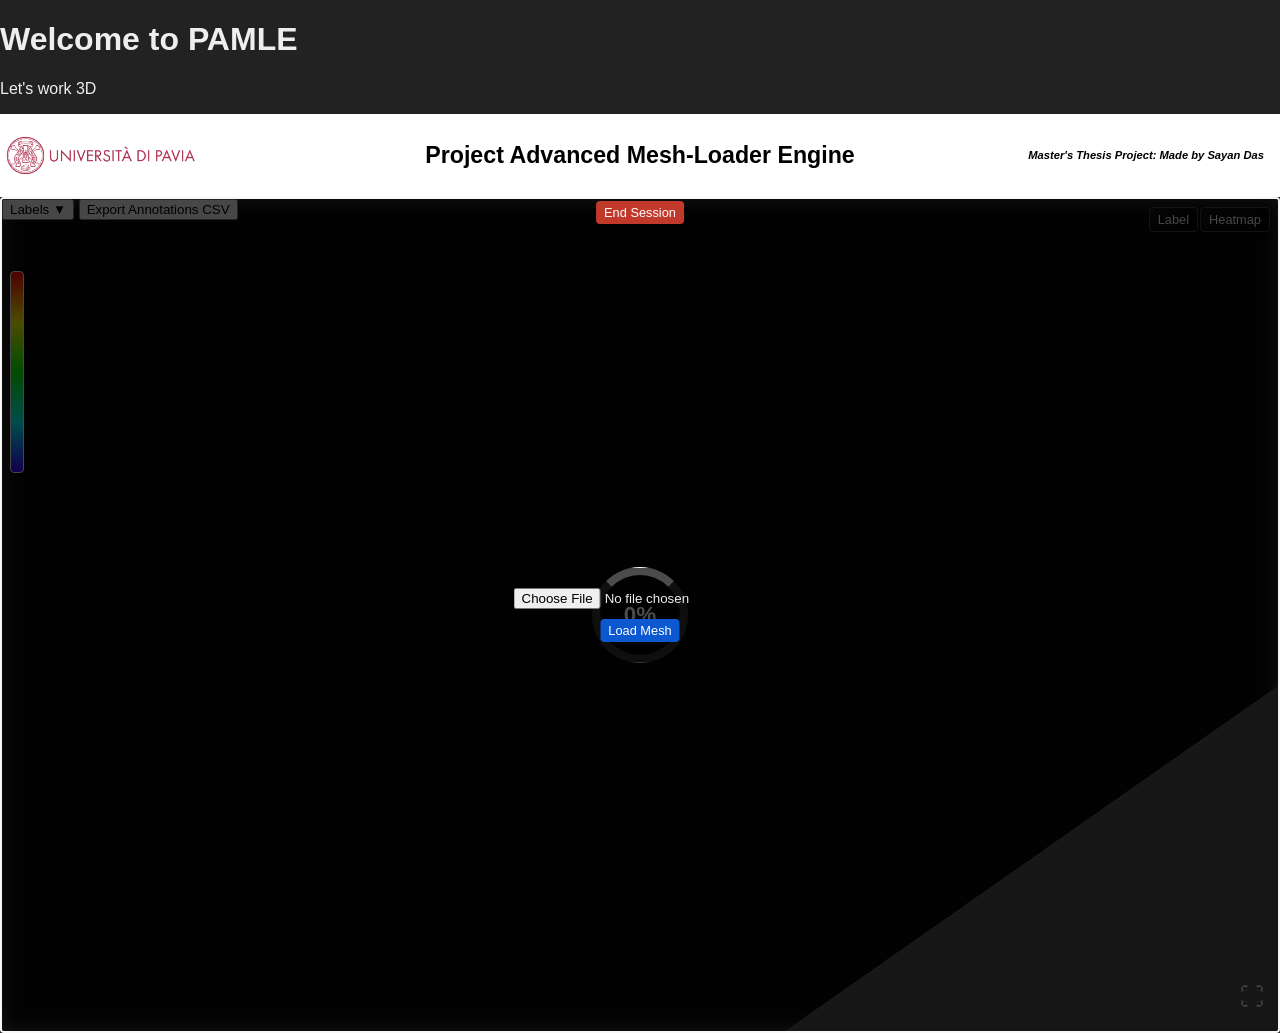
==== templates/index.html @ 5e6ff2bb "Add files via upload" ====
<!DOCTYPE html>
<html lang="en">
<head>
    <meta charset="utf-8" />
    <title>PAMLE v1.0</title>
    <link rel="icon" href="/static/assets/favicon.ico" type="image/x-icon" />
    <link rel="stylesheet" href="/static/css/styles.css" />
    <script async src="https://unpkg.com/es-module-shims@1.6.3/dist/es-module-shims.js"></script>
    <script type="importmap">
    {
        "imports": {
            "three": "https://unpkg.com/three@v0.153.0/build/three.module.js",
            "three/addons/": "https://unpkg.com/three@v0.153.0/examples/jsm/"
        }
    }
    </script>
    <!script src="https://cdnjs.cloudflare.com/ajax/libs/proj4js/2.8.0/proj4.js"></script>
    <script type="module" src="/static/js/main.js" defer></script>
</head>
<body>
    <div id="welcome-screen">
        <div id="welcome-text">
            <h1>Welcome to PAMLE</h1>
            <p>Let's work 3D</p>
        </div>
    </div>
    <div id="heading">
        <img src="/static/assets/logo.png" alt="Logo" id="logo" />
        <h1>Project Advanced Mesh-Loader Engine</h1>
        <div id="header-spacer"></div>
        <div class="border"></div>
        <span id="thesis-text"><em>Master's Thesis Project: Made by Sayan Das</em></span>
    </div>
    <div id="viewer-container">
        <button id="end-session-button" style="position: absolute; top: 2px; left: 50%; transform: translateX(-50%);
            padding: 4px 8px; font-size: 0.8rem; cursor: pointer; background-color: #c0392b; color: white; border: none; border-radius: 4px; z-index: 10003;">End Session</button>
        <div id="upload-mesh-container" style="position: absolute; top: 50%; left: 50%; transform: translate(-50%, -50%);
            background-color: rgba(0, 0, 0, 0.7); padding: 20px; border-radius: 8px; z-index: 10002; text-align: center;">
            <input type="file" id="mesh-upload-input" accept=".gltf,.glb,.obj,.ply" style="margin-bottom: 10px;"/>
            <br/>
            <button id="load-mesh-button" disabled style="padding: 4px 8px; font-size: 0.8rem; cursor: pointer; background-color: rgb(12, 88, 209); color: white; border: none; border-radius: 4px;">Load Mesh</button>
        </div>

        <button id="toggle-heatmap" title="Heatmap" class="control-button" style="right: 0.5rem;">Heatmap</button>
        <button id="toggle-labeling" title="Labeling Mode" class="control-button" style="right: 5.0rem;">Label</button>
        <button id="label-list-button" title="Label List" class="control-button" style="left: 0.5rem;">Labels ▼</button>
        <button id="export-annotations-csv" title="Export Annotations as CSV" class="control-button" style="left: 6rem;">Export Annotations CSV</button>
        <button id="export-selected-mesh" title="Export Selected Mesh" class="control-button" style="left: 18rem; display: none;">Export Selected Mesh</button>
        <div id="label-list-dropdown" style="display:none; position:absolute; left: 0.5rem; top: 3.5rem; background: rgba(0,0,0,0.8); color: white; border: 1px solid #eee; border-radius: 4px; max-height: 200px; overflow-y: auto; z-index: 10000; min-width: 150px; font-size: 0.8rem;"></div>
        <button id="fullscreen-toggle" title="Fullscreen" style="position:absolute; bottom:1.2rem; right:0.5rem; background:none; border:none; color:#eee; font-size:1.5rem; cursor:pointer; user-select:none;">&#x26F6;</button>
        <div id="message-box" style="position:absolute; top:2.5rem; right:0.5rem; color:#eee; font-size:0.9rem; pointer-events:none;"></div>
        <div id="crs-metadata" style="position:absolute; top:4.5rem; right:0.5rem; color:#eee; font-size:0.7rem; max-width: 250px; white-space: pre-wrap;"></div>
        <div id="color-index-bar" style="position:absolute; top:4.5rem; left:0.5rem; width: 12px; height: 200px; background: linear-gradient(to top, hsl(252, 100%, 50%), hsl(180, 100%, 50%), hsl(120, 100%, 50%), hsl(60, 100%, 50%), hsl(0, 100%, 50%)); border: 1px solid #eee; border-radius: 4px;"></div>
        <div id="color-index-numeric-labels" style="position:absolute; top:4.5rem; left:1.8rem; height: 200px; display: flex; flex-direction: column; justify-content: space-between; color: white; font-size: 0.7rem; user-select: none; pointer-events: none;"></div>
        <div id="loading-overlay" style="display:none; position:absolute; top:0; left:0; width:100%; height:100%; background-color:rgba(0,0,0,0.7); color:#fff; font-size:1.2rem; display:flex; justify-content:center; align-items:center; z-index:1000;">
            <div class="spinner">
                <span id="loading-percentage">0%</span>
            </div>
        </div>

        <div id="label-input-container" style="display:none; margin-top: 0.5rem;">
            <input type="text" id="label-input" placeholder="Enter label for selection" style="width:150px;"/>
            <button id="annotate-button" style="margin-left:0.5rem;">Annotate</button>
            <button id="save-label" style="margin-left:0.5rem;">Save</button>
            <button id="mark-feature-button" style="margin-left:0.5rem; padding: 0.3rem 0.6rem; cursor: pointer;" title="Activate marking mode to flag points as features">Mark Feature</button>
        </div>

        <!-- Annotation Modal -->
        <div id="annotation-modal" style="display:none; position:fixed; top:55%; left:50%; transform: translate(-50%, -50%);
             background-color: #222; color: white; padding: 20px; border-radius: 8px; z-index: 10001; width: 400px; max-height: 80vh; overflow-y: auto;">
            <h3>Annotation for Label: <span id="annotation-label-name"></span></h3>
             <form id="annotation-form">
                <label for="site_name">Site Name:</label><br/>
                <input type="text" id="site_name" name="SiteName" style="width: 100%; margin-bottom: 8px;" /><br/>
                <label for="phase">Phase:</label><br/>
                <input type="text" id="phase" name="Phase" style="width: 100%; margin-bottom: 8px;" /><br/>
                <label for="findcode">FindCode:</label><br/>
                <input type="text" id="findcode" name="FindCode" style="width: 100%; margin-bottom: 8px;" /><br/>
                <label for="description">Description:</label><br/>
                <textarea id="description" name="Description" rows="3" style="width: 100%; margin-bottom: 8px;"></textarea><br/>
                <label for="condition">Condition:</label><br/>
                <select id="condition" name="Condition" style="width: 100%; margin-bottom: 8px;">
                    <option value="In Phase">In Phase</option>
                    <option value="Not in Phase">Not in Phase</option>
                </select><br/>
                <label for="remarks">Remarks:</label><br/>
                <textarea id="remarks" name="Remarks" rows="2" style="width: 100%; margin-bottom: 8px;"></textarea><br/>
                <label for="dating">Dating:</label><br/>
                <input type="text" id="dating" name="Dating" style="width: 100%; margin-bottom: 8px;" /><br/>
                <label for="supervisor">Supervisor:</label><br/>
                <input type="text" id="supervisor" name="Supervisor" style="width: 100%; margin-bottom: 8px;" /><br/>
                <label for="date">Date:</label><br/>
                <input type="date" id="date" name="Date" style="width: 100%; margin-bottom: 8px;" /><br/>
                <label for="photo_done">Photo done:</label><br/>
                <select id="photo_done" name="Photo_done" style="width: 100%; margin-bottom: 8px;">
                    <option value="yes">Yes</option>
                    <option value="no">No</option>
                </select><br/>

                <!-- Coordinates Section -->
                <fieldset style="border: 1px solid #555; padding: 10px; margin-bottom: 8px; border-radius: 4px;">
                    <legend>Coordinates</legend>
                    <div style="display: flex; justify-content: space-between; align-items: center;">
                        <label for="coord-x" style="margin-right: 5px;">X:</label>
                        <input type="text" id="coord-x" name="CoordX" style="width: 30%; margin-right: 10px;"/>
                        <label for="coord-y" style="margin-right: 5px;">Y:</label>
                        <input type="text" id="coord-y" name="CoordY" style="width: 30%; margin-right: 10px;"/>
                        <label for="coord-z" style="margin-right: 5px;">Z:</label>
                        <input type="text" id="coord-z" name="CoordZ" style="width: 30%;"/>
                    </div>
                </fieldset>
                <!-- Feature Dimensions Section -->
                 <fieldset style="border: 1px solid #555; padding: 10px; margin-bottom: 8px; border-radius: 4px;">
                    <legend>Feature Dimensions</legend>
                    <div style="display: flex; justify-content: space-between; align-items: center;">
                        <label for="dim-l" style="margin-right: 5px;">L:</label>
                        <input type="text" id="dim-l" name="DimL" style="width: 30%; margin-right: 10px;"/>
                        <label for="dim-w" style="margin-right: 5px;">W:</label>
                        <input type="text" id="dim-w" name="DimW" style="width: 30%; margin-right: 10px;"/>
                        <label for="dim-h" style="margin-right: 5px;">H:</label>
                        <input type="text" id="dim-h" name="DimH" style="width: 30%;"/>
                    </div>
                </fieldset>

                <label for="annotation-image">Upload Images:</label><br/>
                <input type="file" id="annotation-image" name="AnnotationImage" accept=".jpeg,.jpg,.bmp,.png,.tif" multiple style="width: 100%; margin-bottom: 8px;" /><br/>
                <label>Image Previews:</label><br/>
                <div id="annotation-image-previews" style="display: flex; flex-wrap: wrap; gap: 8px; max-height: 150px; overflow-y: auto; margin-bottom: 8px; border: 1px solid #555; border-radius: 4px; padding: 4px;"></div>
                <button type="button" id="remove-annotation-images" style="display: none; margin-bottom: 8px;">Remove All Images</button><br/>
                <label for="webpage-address">Webpage Addresses:</label><br/>
                <div id="webpage-address-inputs-container" style="margin-bottom: 8px;">
                    <div class="webpage-address-input-wrapper" style="display: flex; align-items: center; margin-bottom: 4px;">
                        <input type="text" class="webpage-address-input" placeholder="https://example.com" style="flex-grow: 1; margin-right: 8px;" />
                        <button type="button" class="remove-webpage-address-input" title="Remove URL" style="background-color: #c0392b; color: white; border: none; border-radius: 4px; cursor: pointer; padding: 2px 6px;">×</button>
                    </div>
                </div>
                <button type="button" id="add-webpage-address-input" style="margin-bottom: 8px;">Add URL</button><br/>
                <div id="webpage-address-links" style="margin-bottom: 8px;"></div>
                <div id="webpage-image-previews-container" style="display: flex; flex-wrap: wrap; gap: 8px; max-height: 150px; overflow-y: auto; margin-bottom: 8px;"></div>
                <img id="webpage-image-preview" src="" alt="Webpage Image Preview" style="max-width: 100%; max-height: 150px; display: none; margin-bottom: 8px; border: 1px solid #555; border-radius: 4px; cursor: pointer;" />
                <button type="button" id="remove-webpage-image-previews" style="display: none; margin-bottom: 8px;">Remove All Webpage Images</button><br/>
                <button type="submit" style="margin-top: 10px;">Save Annotation</button>
                <button type="button" id="close-annotation-modal" style="margin-top: 10px; margin-left: 10px;">Cancel</button>
            </form>
        </div>

        <div id="label-tooltip" style="position:absolute; pointer-events:none; background:rgba(0,0,0,0.7); color:#fff; padding:4px 8px; border-radius:4px; font-size:0.8rem; display:none; z-index:10000;"></div>

        <!-- Image View Popup Modal -->
        <div id="image-view-modal" style="display:none; position:fixed; top:0; left:0; width:100vw; height:100vh; background-color:rgba(0,0,0,0.8); z-index:10002; justify-content:center; align-items:center;">
            <span id="image-view-close" style="position:absolute; top:20px; right:30px; color:#fff; font-size:30px; font-weight:bold; cursor:pointer;">&times;</span>
            <img id="image-view-content" src="" alt="Full View" style="max-width:90vw; max-height:90vh; border-radius:8px; box-shadow:0 0 10px #000;" />
        </div>
        <!-- Custom Confirmation Modal for Label Deletion -->
        <div id="label-delete-confirmation-modal" style="display:none; position:fixed; top:0; left:0; width:100vw; height:100vh; background-color: rgba(0,0,0,0.5); z-index: 10005; justify-content: center; align-items: center;">
            <div id="label-delete-confirmation-dialog" style="background-color: #222; color: white; padding: 20px; border-radius: 8px; width: 300px; max-width: 90%; box-shadow: 0 0 10px #000; position: relative;">
                <p>Delete mesh area?</p>
                <div style="display: flex; justify-content: flex-end; gap: 10px; margin-top: 20px;">
                    <button id="label-delete-confirm-yes" style="background-color: #c0392b; color: white; border: none; padding: 6px 12px; border-radius: 4px; cursor: pointer;">Yes</button>
                    <button id="label-delete-confirm-no" style="background-color: #555; color: white; border: none; padding: 6px 12px; border-radius: 4px; cursor: pointer;">No</button>
                </div>
            </div>
        </div>
    </div>
</body>
</html>
---- static/css/styles.css ----
body {
  margin: 0;
  font-family: Arial, sans-serif;
  background-color: #222222;
  color: #eee;
  overflow: hidden;
}

#heading {
  position: relative;
  display: flex;
  align-items: center;
  justify-content: space-between;
  padding: 1rem 0;
  font-weight: bold;
  font-size: 1.5rem;
  color: black;
  background-color: white;
  user-select: none;
}

#thesis-text {
  font-style: italic;
  font-size: 0.7rem;
  margin-right: 1rem;
  white-space: nowrap;
}

#heading h1 {
  position: absolute;
  left: 50%;
  transform: translateX(-50%);
  margin: 0;
  font-size: 1.45rem;
}

#logo {
  height: 3.2rem;
  margin-right: 0.5rem;
}

#header-spacer {
  width: 2rem;
}

.border {
  display: none;
}

#viewer-container {
  position: relative;
  border: 2px solid #f8f8f8; /* off white border */
  width: 100vw;
  height: calc(100vh - 4rem); /* Adjust height to leave space for heading */
  box-sizing: border-box;
  background: linear-gradient(145deg, rgba(0,0,0,0.8) 80%, rgba(255,255,255,0.2) 20%);
  box-shadow: inset 0 0 20px #444444;
  border-radius: 4px;
  overflow: hidden;
}

#viewer-container:fullscreen {
  box-shadow: none;
  border: none;
  width: 100vw;
  height: 100vh;
}

/* For WebKit browsers */
#viewer-container:-webkit-full-screen {
  box-shadow: none;
  border: none;
  width: 100vw;
  height: 100vh;
}

/* For Mozilla Firefox */
#viewer-container:-moz-full-screen {
  box-shadow: none;
  border: none;
  width: 100vw;
  height: 100vh;
}

/* For Microsoft Edge */
#viewer-container:-ms-fullscreen {
  box-shadow: none;
  border: none;
  width: 100vw;
  height: 100vh;
}

#fullscreen-toggle {
  outline: none;
  box-shadow: none;
  background: none;
  border: none;
}

#fullscreen-toggle:focus,
#fullscreen-toggle:active {
  outline: none;
  box-shadow: none;
  background: none;
  border: none;
}

#toggle-heatmap {
  position: absolute;
  top: 0.5rem;
  right: 0.5rem;
  z-index: 1000;
  padding: 0.25rem 0.5rem;
  font-size: 0.8rem;
  background: linear-gradient(145deg, #111111, #000000);
  color: #eee;
  border: 1px solid #444;
  border-radius: 4px;
  cursor: pointer;
  user-select: none;
  box-shadow: 0 4px 8px rgba(0,0,0,0.7);
  transition: background-color 0.3s ease, box-shadow 0.3s ease;
}

#toggle-heatmap:hover {
  background: linear-gradient(145deg, #222222, #111111);
  box-shadow: 0 6px 12px rgba(0,0,0,0.9);
}

#toggle-heatmap.active {
  background: #28a745; /* Override gradient with solid green */
  color: white;
  box-shadow: 0 4px 8px rgba(0,0,0,0.3);
}

#toggle-heatmap.active:hover {
  background-color: #218838;
  box-shadow: 0 6px 12px rgba(0,0,0,0.5);
}

/* Labeling button style same as heatmap */
#toggle-labeling {
  position: absolute;
  top: 0.5rem;
  right: 3.5rem;
  z-index: 1000;
  padding: 0.25rem 0.5rem;
  font-size: 0.8rem;
  background: linear-gradient(145deg, #111111, #000000);
  color: #eee;
  border: 1px solid #444;
  border-radius: 4px;
  cursor: pointer;
  user-select: none;
  box-shadow: 0 4px 8px rgba(0,0,0,0.7);
  transition: background-color 0.3s ease, box-shadow 0.3s ease;
}

#toggle-labeling:hover {
  background: linear-gradient(145deg, #222222, #111111);
  box-shadow: 0 6px 12px rgba(0,0,0,0.9);
}

#toggle-labeling.active {
  background: #28a745; /* Override gradient with solid green */
  color: white;
  box-shadow: 0 4px 8px rgba(0,0,0,0.3);
}

#toggle-labeling.active:hover {
  background-color: #218838;
  box-shadow: 0 6px 12px rgba(0,0,0,0.5);
}

#mark-feature-button {
  position: relative;
  margin-left: 0.5rem;
  padding: 0.3rem 0.6rem;
  cursor: pointer;
  background: linear-gradient(145deg, #111111, #000000);
  color: #eee;
  border: 1px solid #444;
  border-radius: 4px;
  box-shadow: 0 4px 8px rgba(0,0,0,0.7);
  transition: background-color 0.3s ease, box-shadow 0.3s ease;
  user-select: none;
}

#mark-feature-button:hover {
  background: linear-gradient(145deg, #222222, #111111);
  box-shadow: 0 6px 12px rgba(0,0,0,0.9);
}

#mark-feature-button.active {
  background: #28a745; /* Override gradient with solid green */
  color: white;
  border: none;
  box-shadow: 0 4px 8px rgba(0,0,0,0.3);
}

#mark-feature-button.active:hover {
  background-color: #218838;
  color: white;
  box-shadow: 0 6px 12px rgba(0,0,0,0.5);
}

#color-index-bar {
  border-radius: 4px;
  border: 1px solid #eee;
  width: 12px;
  height: 200px;
  background: linear-gradient(to top, hsl(252, 100%, 50%), hsl(180, 100%, 50%), hsl(120, 100%, 50%), hsl(60, 100%, 50%), hsl(0, 100%, 50%));
  position: absolute;
  top: 4.5rem;
  left: 0.5rem;
  user-select: none;
  }
  
#color-index-labels {
  position: absolute;
  top: 4.5rem;
  left: 1.8rem;
  height: 200px;
  display: flex;
  flex-direction: column;
  justify-content: space-between;
  color: white;
  font-size: 0.7rem;
  user-select: none;
  pointer-events: none;
  }
  
  /* Spinner styles */
.spinner {
  position: relative;
  width: 80px;
  height: 80px;
  border: 8px solid rgba(255, 255, 255, 0.2);
  border-top: 8px solid #fff;
  border-radius: 50%;
  animation: spin 1s linear infinite;
  display: flex;
  justify-content: center;
  align-items: center;
  font-size: 1.4rem;
  font-weight: bold;
  color: white;
}

/* Make the percentage text static (not rotating) by applying counter rotation */
.spinner > #loading-percentage {
  animation: counter-spin 1s linear infinite;
  display: inline-block;
}

@keyframes counter-spin {
  0% { transform: rotate(0deg); }
  100% { transform: rotate(-360deg); }
}

@keyframes spin {
  0% { transform: rotate(0deg); }
  100% { transform: rotate(360deg); }
}

#version-label {
  position: absolute;
  bottom: 1.5rem;
  left: 0.5rem; /* Adjusted to align horizontally with fullscreen button */
  color: #068533;
  font-size: 0.8rem;
  user-select: none;
  z-index: 1001;
  background-color: rgba(0, 0, 0, 0.4);
  padding: 0.1rem 0.3rem;
  border-radius: 3px;
  white-space: nowrap;
}
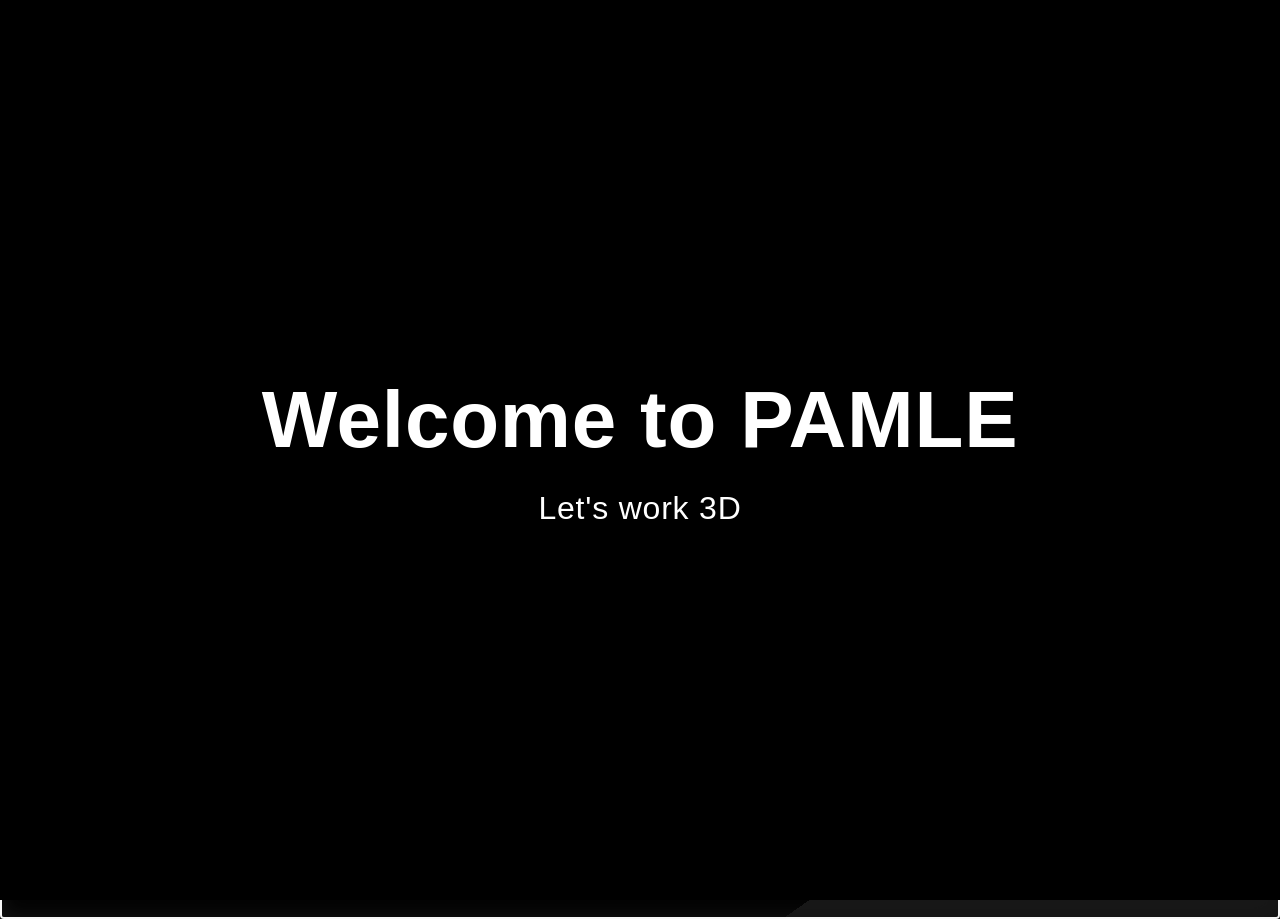
==== commit 73f88938: "PAMLE Source file" ====
--- a/templates/index.html
+++ b/templates/index.html
@@ -48,6 +48,7 @@
         <button id="export-selected-mesh" title="Export Selected Mesh" class="control-button" style="left: 18rem; display: none;">Export Selected Mesh</button>
         <div id="label-list-dropdown" style="display:none; position:absolute; left: 0.5rem; top: 3.5rem; background: rgba(0,0,0,0.8); color: white; border: 1px solid #eee; border-radius: 4px; max-height: 200px; overflow-y: auto; z-index: 10000; min-width: 150px; font-size: 0.8rem;"></div>
         <button id="fullscreen-toggle" title="Fullscreen" style="position:absolute; bottom:1.2rem; right:0.5rem; background:none; border:none; color:#eee; font-size:1.5rem; cursor:pointer; user-select:none;">&#x26F6;</button>
+        <span id="toggle-orbitcontrols-icon" title="Toggle Orbit Controls" style="position:absolute; bottom:1.5rem; right:3rem; color:#eee; font-size:1.5rem; cursor:pointer; user-select:none; user-drag:none;">&#x1F5D1;</span>
         <div id="message-box" style="position:absolute; top:2.5rem; right:0.5rem; color:#eee; font-size:0.9rem; pointer-events:none;"></div>
         <div id="crs-metadata" style="position:absolute; top:4.5rem; right:0.5rem; color:#eee; font-size:0.7rem; max-width: 250px; white-space: pre-wrap;"></div>
         <div id="color-index-bar" style="position:absolute; top:4.5rem; left:0.5rem; width: 12px; height: 200px; background: linear-gradient(to top, hsl(252, 100%, 50%), hsl(180, 100%, 50%), hsl(120, 100%, 50%), hsl(60, 100%, 50%), hsl(0, 100%, 50%)); border: 1px solid #eee; border-radius: 4px;"></div>
--- a/static/css/styles.css
+++ b/static/css/styles.css
@@ -276,3 +276,54 @@
   border-radius: 3px;
   white-space: nowrap;
 }
+
+/* Welcome screen overlay */
+#welcome-screen {
+  position: fixed;
+  top: 0;
+  left: 0;
+  width: 100vw;
+  height: 100vh;
+  background-color: black;
+  color: white;
+  display: flex;
+  justify-content: center;
+  align-items: center;
+  flex-direction: column;
+  z-index: 20000;
+  opacity: 1;
+  transition: opacity 1s ease;
+  font-family: -apple-system, BlinkMacSystemFont, "Segoe UI", Roboto, Oxygen,
+    Ubuntu, Cantarell, "Open Sans", "Helvetica Neue", sans-serif;
+  letter-spacing: 0.05em;
+}
+
+#welcome-text {
+  opacity: 0;
+  animation: fadeInText 1.5s ease forwards;
+}
+
+#welcome-text h1 {
+  font-size: 5rem;
+  font-weight: 600;
+  margin: 0;
+  margin-bottom: 1.5rem;
+  user-select: none;
+}
+
+#welcome-text p {
+  font-size: 2rem;
+  font-weight: 300;
+  margin: 0;
+  user-select: none;
+  text-align: center;
+}
+
+@keyframes fadeInText {
+  from {
+    opacity: 0;
+  }
+  to {
+    opacity: 1;
+  }
+}
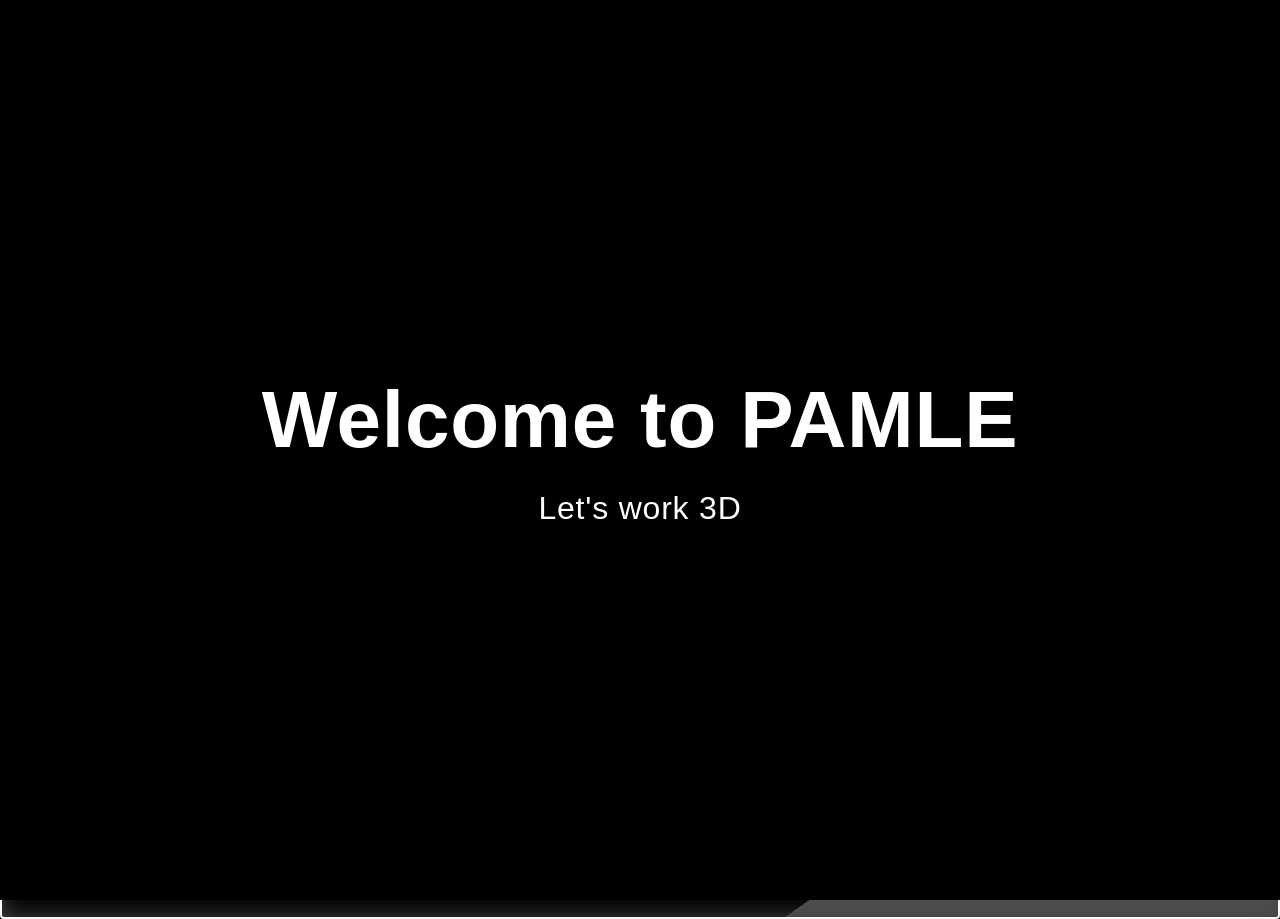
==== commit f501cffd: "PAMLE Source file" ====
--- a/templates/index.html
+++ b/templates/index.html
@@ -53,7 +53,7 @@
         <div id="crs-metadata" style="position:absolute; top:4.5rem; right:0.5rem; color:#eee; font-size:0.7rem; max-width: 250px; white-space: pre-wrap;"></div>
         <div id="color-index-bar" style="position:absolute; top:4.5rem; left:0.5rem; width: 12px; height: 200px; background: linear-gradient(to top, hsl(252, 100%, 50%), hsl(180, 100%, 50%), hsl(120, 100%, 50%), hsl(60, 100%, 50%), hsl(0, 100%, 50%)); border: 1px solid #eee; border-radius: 4px;"></div>
         <div id="color-index-numeric-labels" style="position:absolute; top:4.5rem; left:1.8rem; height: 200px; display: flex; flex-direction: column; justify-content: space-between; color: white; font-size: 0.7rem; user-select: none; pointer-events: none;"></div>
-        <div id="loading-overlay" style="display:none; position:absolute; top:0; left:0; width:100%; height:100%; background-color:rgba(0,0,0,0.7); color:#fff; font-size:1.2rem; display:flex; justify-content:center; align-items:center; z-index:1000;">
+        <div id="loading-overlay" style="display:none; position:absolute; top:0; left:0; width:100%; height:100%; background-color:rgba(0,0,0,0.7); color:#fff; font-size:1.2rem; justify-content:center; align-items:center; z-index:1000;">
             <div class="spinner">
                 <span id="loading-percentage">0%</span>
             </div>
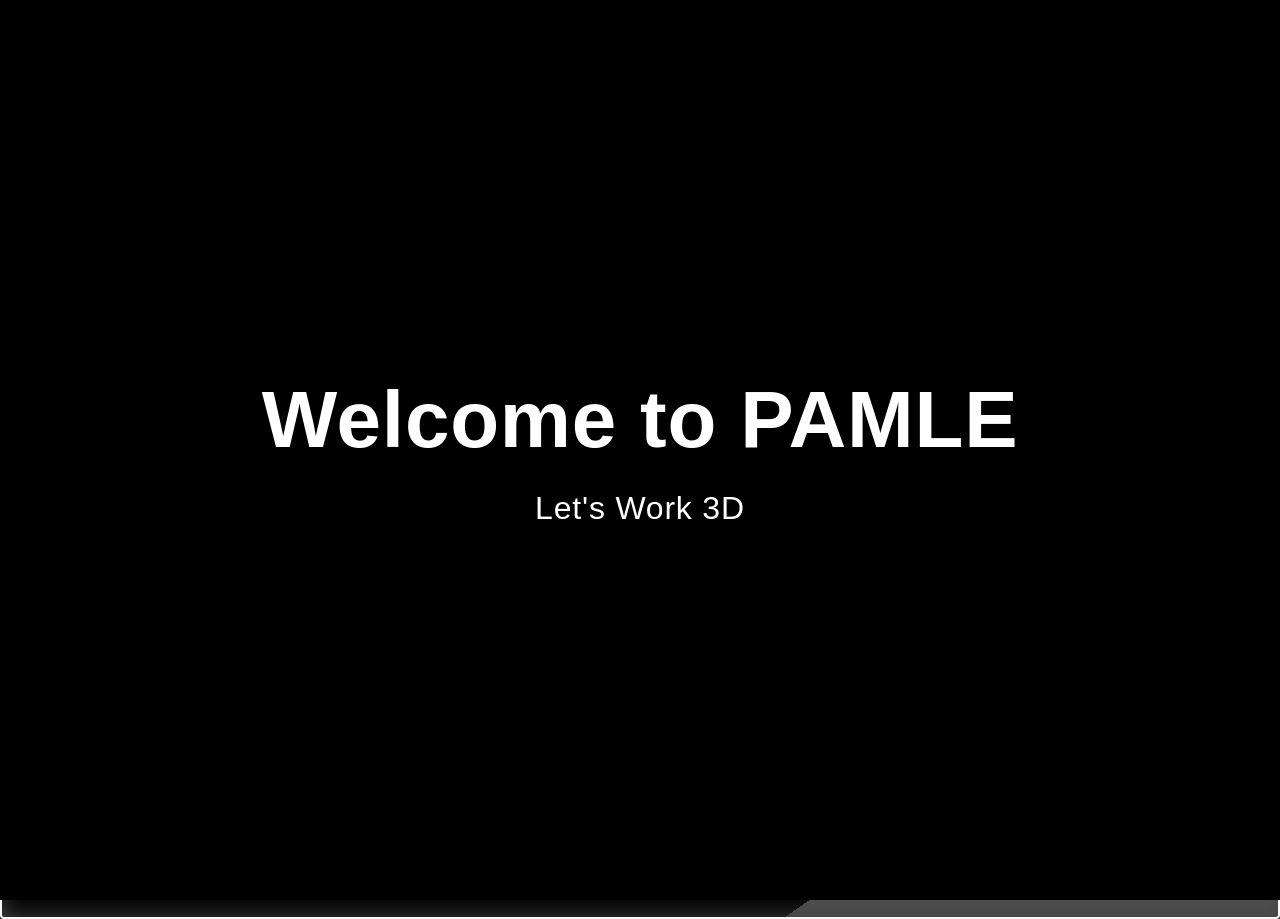
==== commit c9d4e53f: "PAMLE Source file" ====
--- a/templates/index.html
+++ b/templates/index.html
@@ -21,7 +21,7 @@
     <div id="welcome-screen">
         <div id="welcome-text">
             <h1>Welcome to PAMLE</h1>
-            <p>Let's work 3D</p>
+            <p>Let's Work 3D</p>
         </div>
     </div>
     <div id="heading">
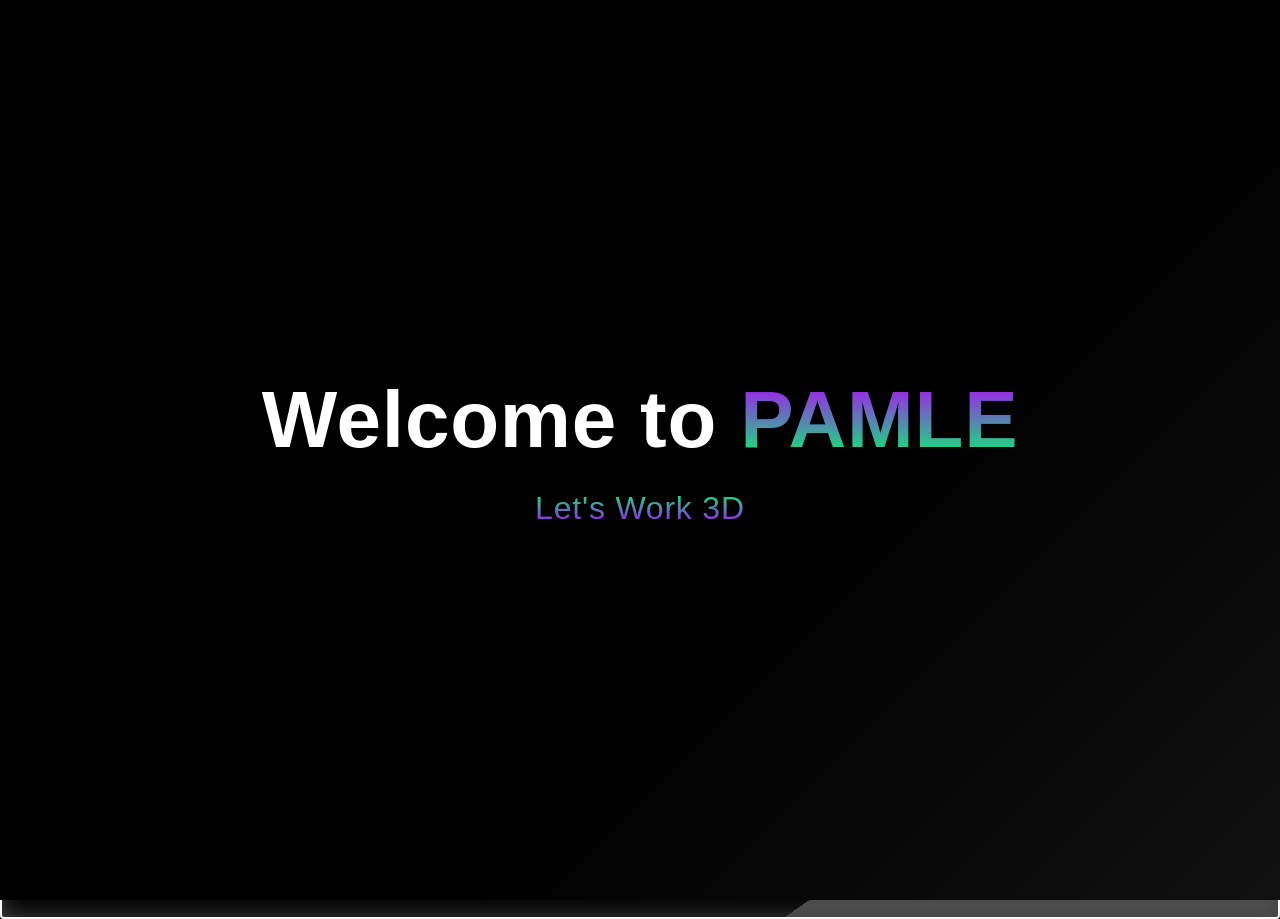
==== commit fc7132c4: "UX changes" ====
--- a/templates/index.html
+++ b/templates/index.html
@@ -20,7 +20,7 @@
 <body>
     <div id="welcome-screen">
         <div id="welcome-text">
-            <h1>Welcome to PAMLE</h1>
+            <h1>Welcome to <span class="gradient-text">PAMLE</span></h1>
             <p>Let's Work 3D</p>
         </div>
     </div>
--- a/static/css/styles.css
+++ b/static/css/styles.css
@@ -284,7 +284,9 @@
   left: 0;
   width: 100vw;
   height: 100vh;
-  background-color: black;
+  background:
+    /* main dark gradient */
+    linear-gradient(135deg, #000000 60%, #111111 100%);
   color: white;
   display: flex;
   justify-content: center;
@@ -312,11 +314,24 @@
 }
 
 #welcome-text p {
-  font-size: 2rem;
-  font-weight: 300;
-  margin: 0;
-  user-select: none;
-  text-align: center;
+font-size: 2rem;
+font-weight: 400;
+margin: 0;
+user-select: none;
+text-align: center;
+background: linear-gradient(0deg, #b700ff, #00ff6a); /* brighter purple and green */
+-webkit-background-clip: text;
+-webkit-text-fill-color: transparent;
+background-clip: text;
+color: transparent;
+}
+
+.gradient-text {
+  background: linear-gradient(180deg, #b700ff, #00ff6a); /* brighter purple and green */
+  -webkit-background-clip: text;
+  -webkit-text-fill-color: transparent;
+  background-clip: text;
+  color: transparent;
 }
 
 @keyframes fadeInText {
@@ -326,4 +341,4 @@
   to {
     opacity: 1;
   }
-}
+}
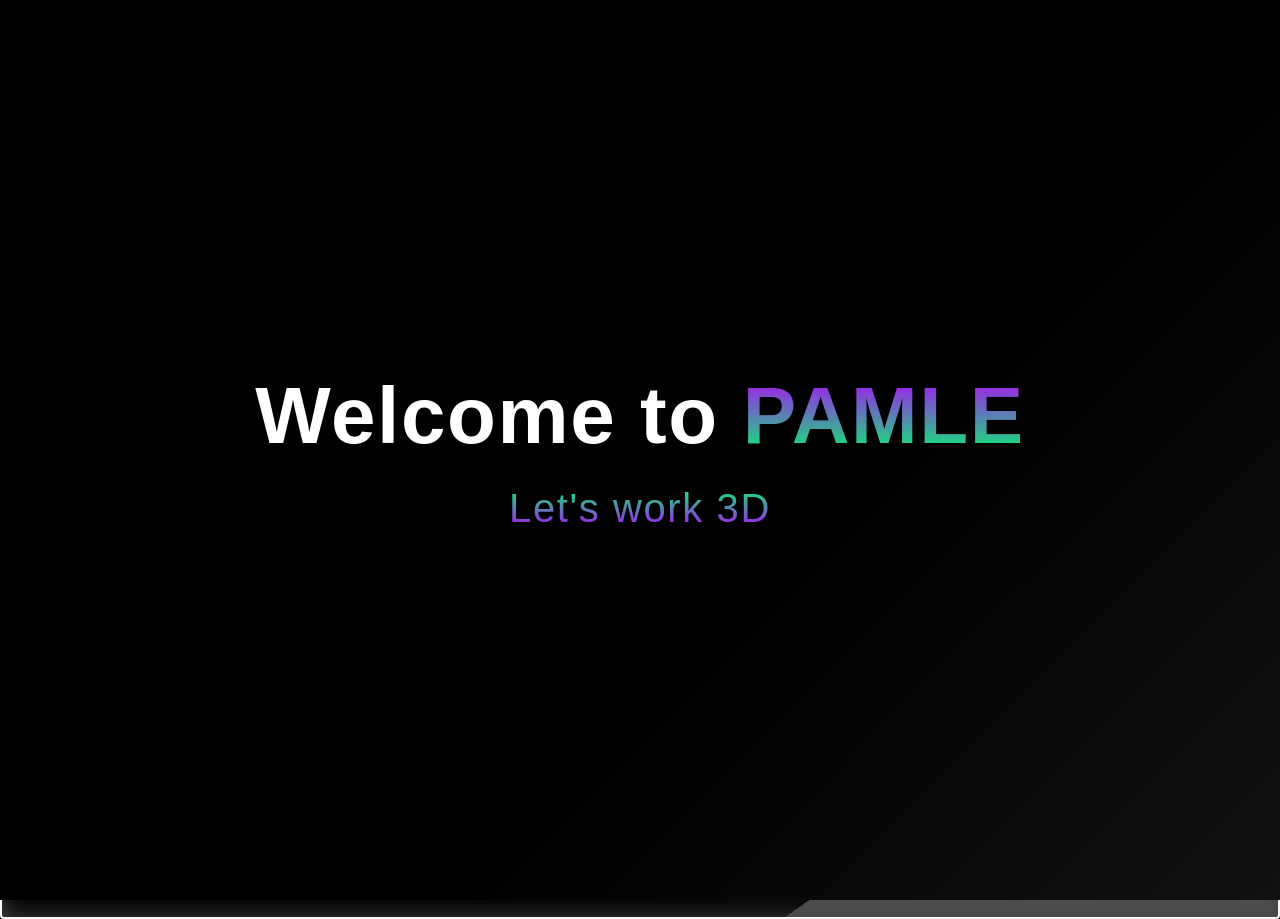
==== commit b611e08e: "Update index.html" ====
--- a/templates/index.html
+++ b/templates/index.html
@@ -2,7 +2,7 @@
 <html lang="en">
 <head>
     <meta charset="utf-8" />
-    <title>PAMLE v1.0</title>
+    <title>PAMLE</title>
     <link rel="icon" href="/static/assets/favicon.ico" type="image/x-icon" />
     <link rel="stylesheet" href="/static/css/styles.css" />
     <script async src="https://unpkg.com/es-module-shims@1.6.3/dist/es-module-shims.js"></script>
@@ -21,7 +21,7 @@
     <div id="welcome-screen">
         <div id="welcome-text">
             <h1>Welcome to <span class="gradient-text">PAMLE</span></h1>
-            <p>Let's Work 3D</p>
+            <p>Let's work 3D</p>
         </div>
     </div>
     <div id="heading">
@@ -41,10 +41,22 @@
             <button id="load-mesh-button" disabled style="padding: 4px 8px; font-size: 0.8rem; cursor: pointer; background-color: rgb(12, 88, 209); color: white; border: none; border-radius: 4px;">Load Mesh</button>
         </div>
 
-        <button id="toggle-heatmap" title="Heatmap" class="control-button" style="right: 0.5rem;">Heatmap</button>
-        <button id="toggle-labeling" title="Labeling Mode" class="control-button" style="right: 5.0rem;">Label</button>
-        <button id="label-list-button" title="Label List" class="control-button" style="left: 0.5rem;">Labels ▼</button>
-        <button id="export-annotations-csv" title="Export Annotations as CSV" class="control-button" style="left: 6rem;">Export Annotations CSV</button>
+        <button id="toggle-heatmap" title="Heatmap" class="control-button" style="right: 2.8rem;">Heatmap</button>
+        <button id="toggle-labeling" title="Labeling Mode" class="control-button" style="right: 7.5rem;">Label</button>
+        <button id="label-list-button" title="Label List" class="control-button" style="left: 6rem;">Labels ▼</button>
+        <div style="position: absolute; right: 0.5rem; top: 0.5rem; z-index: 10001;">
+            <button id="clustering-method-button" class="control-button" style="padding: 4px 8px; font-size: 1.2rem; cursor: pointer; background-color: #151618; color: white; border: none; border-radius: 4px; width: 32px; height: 24px; display: flex; flex-direction: column; justify-content: space-between; align-items: center;">
+                <span style="display: block; width: 20px; height: 2px; background-color: white; border-radius: 2px;"></span>
+                <span style="display: block; width: 20px; height: 2px; background-color: white; border-radius: 2px;"></span>
+                <span style="display: block; width: 20px; height: 2px; background-color: white; border-radius: 2px;"></span>
+            </button>
+            <div id="clustering-method-dropdown" style="display: none; position: absolute; background-color: rgba(0,0,0,0.8); border: 1px solid #eee; border-radius: 4px; min-width: 70px; font-size: 0.7rem; margin-top: 2.5px; right: 0;">
+                <div class="dropdown-item" data-method="dbscan" style="padding: 8px; cursor: pointer; color: white;">DBSCAN</div>
+                <div class="dropdown-item" data-method="kmeans" style="padding: 8px; cursor: pointer; color: white;">K-means</div>
+                <div class="dropdown-item" data-method="meanshift" style="padding: 8px; cursor: pointer; color: white;">Mean-shift</div>
+            </div>
+        </div>
+        <button id="export-annotations-csv" title="Export Annotations as CSV" class="control-button" style="left: 12rem;">Export Annotations CSV</button>
         <button id="export-selected-mesh" title="Export Selected Mesh" class="control-button" style="left: 18rem; display: none;">Export Selected Mesh</button>
         <div id="label-list-dropdown" style="display:none; position:absolute; left: 0.5rem; top: 3.5rem; background: rgba(0,0,0,0.8); color: white; border: 1px solid #eee; border-radius: 4px; max-height: 200px; overflow-y: auto; z-index: 10000; min-width: 150px; font-size: 0.8rem;"></div>
         <button id="fullscreen-toggle" title="Fullscreen" style="position:absolute; bottom:1.2rem; right:0.5rem; background:none; border:none; color:#eee; font-size:1.5rem; cursor:pointer; user-select:none;">&#x26F6;</button>
@@ -164,4 +176,4 @@
         </div>
     </div>
 </body>
-</html>+</html>
--- a/static/css/styles.css
+++ b/static/css/styles.css
@@ -297,7 +297,7 @@
   transition: opacity 1s ease;
   font-family: -apple-system, BlinkMacSystemFont, "Segoe UI", Roboto, Oxygen,
     Ubuntu, Cantarell, "Open Sans", "Helvetica Neue", sans-serif;
-  letter-spacing: 0.05em;
+  letter-spacing: 0.10em;
 }
 
 #welcome-text {
@@ -314,7 +314,7 @@
 }
 
 #welcome-text p {
-font-size: 2rem;
+font-size: 2.5rem;
 font-weight: 400;
 margin: 0;
 user-select: none;
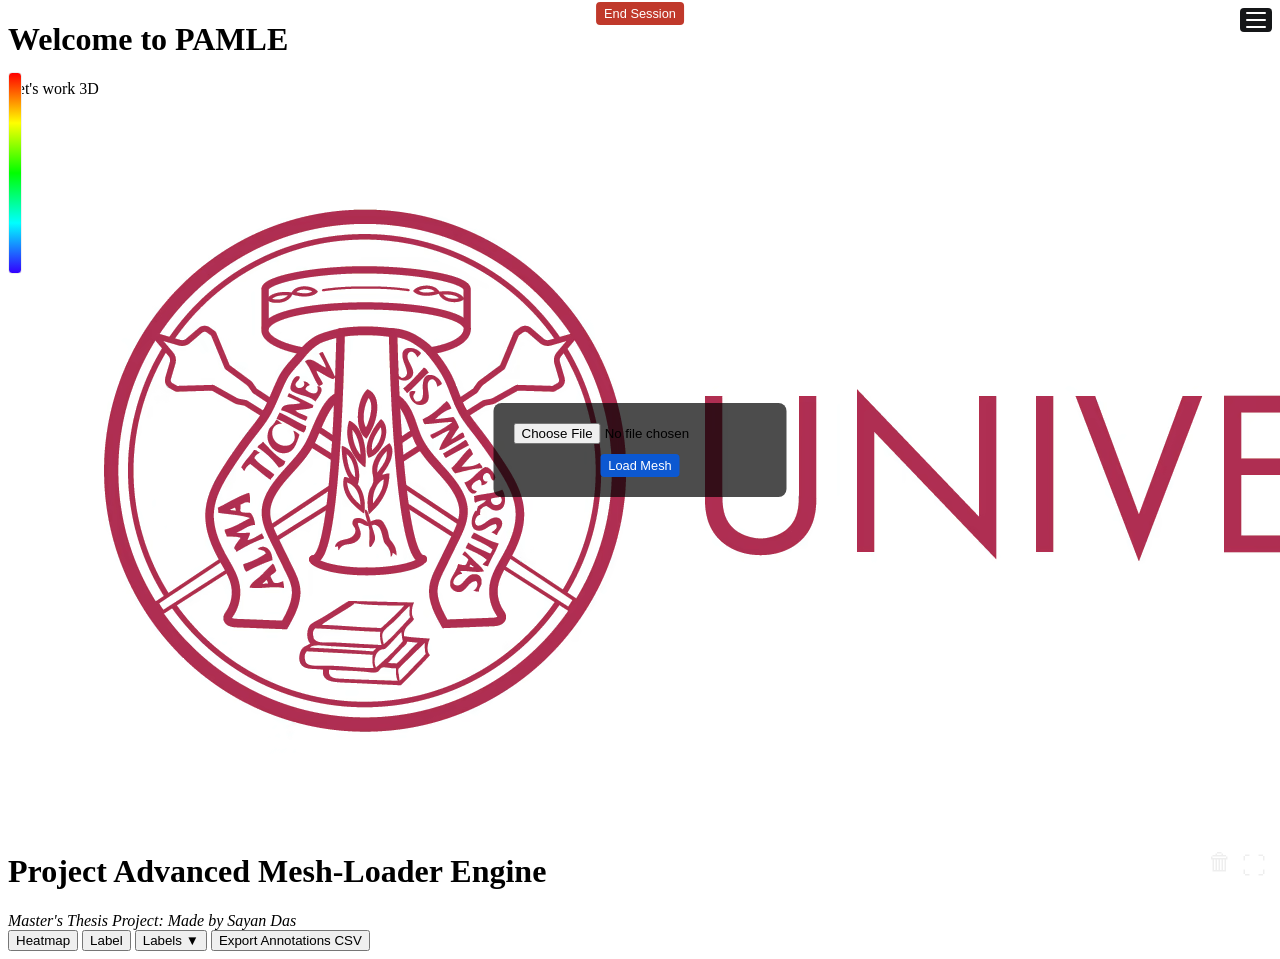
==== commit d97dd15b: "Update index.html" ====
--- a/templates/index.html
+++ b/templates/index.html
@@ -4,7 +4,7 @@
     <meta charset="utf-8" />
     <title>PAMLE</title>
     <link rel="icon" href="/static/assets/favicon.ico" type="image/x-icon" />
-    <link rel="stylesheet" href="/static/css/styles.css" />
+    <link rel="stylesheet" href="/templates/styles.css" />
     <script async src="https://unpkg.com/es-module-shims@1.6.3/dist/es-module-shims.js"></script>
     <script type="importmap">
     {
@@ -15,7 +15,7 @@
     }
     </script>
     <!script src="https://cdnjs.cloudflare.com/ajax/libs/proj4js/2.8.0/proj4.js"></script>
-    <script type="module" src="/static/js/main.js" defer></script>
+    <script type="module" src="/templates/main.js" defer></script>
 </head>
 <body>
     <div id="welcome-screen">
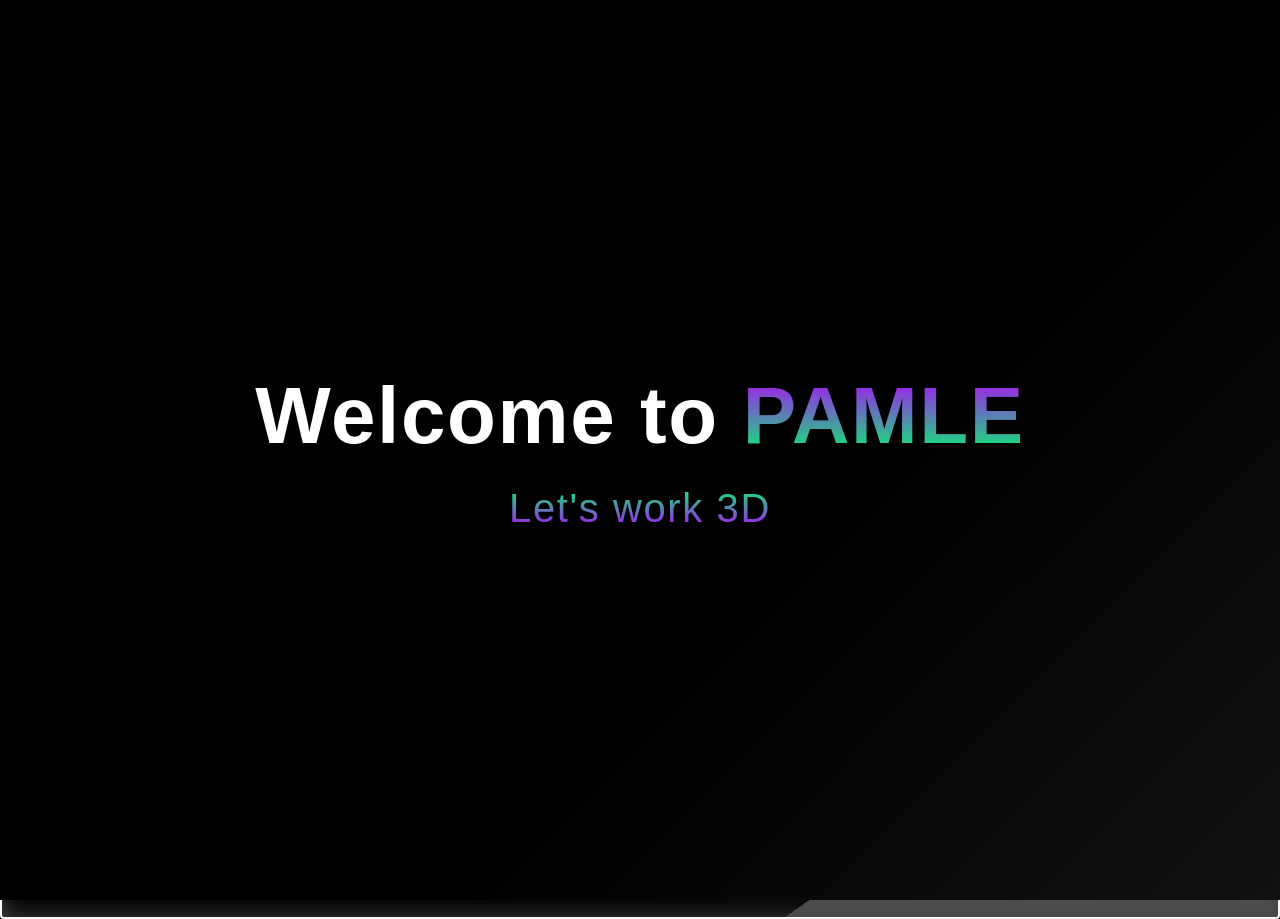
==== commit ea237511: "Update index.html" ====
--- a/templates/index.html
+++ b/templates/index.html
@@ -63,7 +63,7 @@
         <span id="toggle-orbitcontrols-icon" title="Toggle Orbit Controls" style="position:absolute; bottom:1.5rem; right:3rem; color:#eee; font-size:1.5rem; cursor:pointer; user-select:none; user-drag:none;">&#x1F5D1;</span>
         <div id="message-box" style="position:absolute; top:2.5rem; right:0.5rem; color:#eee; font-size:0.9rem; pointer-events:none;"></div>
         <div id="crs-metadata" style="position:absolute; top:4.5rem; right:0.5rem; color:#eee; font-size:0.7rem; max-width: 250px; white-space: pre-wrap;"></div>
-        <div id="color-index-bar" style="position:absolute; top:4.5rem; left:0.5rem; width: 12px; height: 200px; background: linear-gradient(to top, hsl(252, 100%, 50%), hsl(180, 100%, 50%), hsl(120, 100%, 50%), hsl(60, 100%, 50%), hsl(0, 100%, 50%)); border: 1px solid #eee; border-radius: 4px;"></div>
+        <div id="color-index-bar" style="position:absolute; top:4.5rem; left:0.5rem; width: 12px; height: 200px; background: linear-gradient(to top, hsl(0, 100%, 50%), hsl(60, 100%, 50%), hsl(120, 100%, 50%), hsl(180, 100%, 50%), hsl(252, 100%, 50%)); border: 1px solid #eee; border-radius: 4px;"></div>
         <div id="color-index-numeric-labels" style="position:absolute; top:4.5rem; left:1.8rem; height: 200px; display: flex; flex-direction: column; justify-content: space-between; color: white; font-size: 0.7rem; user-select: none; pointer-events: none;"></div>
         <div id="loading-overlay" style="display:none; position:absolute; top:0; left:0; width:100%; height:100%; background-color:rgba(0,0,0,0.7); color:#fff; font-size:1.2rem; justify-content:center; align-items:center; z-index:1000;">
             <div class="spinner">
--- a/templates/styles.css
+++ b/templates/styles.css
@@ -0,0 +1,344 @@
+body {
+  margin: 0;
+  font-family: Arial, sans-serif;
+  background-color: #222222;
+  color: #eee;
+  overflow: hidden;
+}
+
+#heading {
+  position: relative;
+  display: flex;
+  align-items: center;
+  justify-content: space-between;
+  padding: 1rem 0;
+  font-weight: bold;
+  font-size: 1.5rem;
+  color: black;
+  background-color: white;
+  user-select: none;
+}
+
+#thesis-text {
+  font-style: italic;
+  font-size: 0.7rem;
+  margin-right: 1rem;
+  white-space: nowrap;
+}
+
+#heading h1 {
+  position: absolute;
+  left: 50%;
+  transform: translateX(-50%);
+  margin: 0;
+  font-size: 1.45rem;
+}
+
+#logo {
+  height: 3.2rem;
+  margin-right: 0.5rem;
+}
+
+#header-spacer {
+  width: 2rem;
+}
+
+.border {
+  display: none;
+}
+
+#viewer-container {
+  position: relative;
+  border: 2px solid #f8f8f8; /* off white border */
+  width: 100vw;
+  height: calc(100vh - 4rem); /* Adjust height to leave space for heading */
+  box-sizing: border-box;
+  background: linear-gradient(145deg, rgba(0,0,0,0.8) 80%, rgba(255,255,255,0.2) 20%);
+  box-shadow: inset 0 0 20px #444444;
+  border-radius: 4px;
+  overflow: hidden;
+}
+
+#viewer-container:fullscreen {
+  box-shadow: none;
+  border: none;
+  width: 100vw;
+  height: 100vh;
+}
+
+/* For WebKit browsers */
+#viewer-container:-webkit-full-screen {
+  box-shadow: none;
+  border: none;
+  width: 100vw;
+  height: 100vh;
+}
+
+/* For Mozilla Firefox */
+#viewer-container:-moz-full-screen {
+  box-shadow: none;
+  border: none;
+  width: 100vw;
+  height: 100vh;
+}
+
+/* For Microsoft Edge */
+#viewer-container:-ms-fullscreen {
+  box-shadow: none;
+  border: none;
+  width: 100vw;
+  height: 100vh;
+}
+
+#fullscreen-toggle {
+  outline: none;
+  box-shadow: none;
+  background: none;
+  border: none;
+}
+
+#fullscreen-toggle:focus,
+#fullscreen-toggle:active {
+  outline: none;
+  box-shadow: none;
+  background: none;
+  border: none;
+}
+
+#toggle-heatmap {
+  position: absolute;
+  top: 0.5rem;
+  right: 0.5rem;
+  z-index: 1000;
+  padding: 0.25rem 0.5rem;
+  font-size: 0.8rem;
+  background: linear-gradient(145deg, #111111, #000000);
+  color: #eee;
+  border: 1px solid #444;
+  border-radius: 4px;
+  cursor: pointer;
+  user-select: none;
+  box-shadow: 0 4px 8px rgba(0,0,0,0.7);
+  transition: background-color 0.3s ease, box-shadow 0.3s ease;
+}
+
+#toggle-heatmap:hover {
+  background: linear-gradient(145deg, #222222, #111111);
+  box-shadow: 0 6px 12px rgba(0,0,0,0.9);
+}
+
+#toggle-heatmap.active {
+  background: #28a745; /* Override gradient with solid green */
+  color: white;
+  box-shadow: 0 4px 8px rgba(0,0,0,0.3);
+}
+
+#toggle-heatmap.active:hover {
+  background-color: #218838;
+  box-shadow: 0 6px 12px rgba(0,0,0,0.5);
+}
+
+/* Labeling button style same as heatmap */
+#toggle-labeling {
+  position: absolute;
+  top: 0.5rem;
+  right: 3.5rem;
+  z-index: 1000;
+  padding: 0.25rem 0.5rem;
+  font-size: 0.8rem;
+  background: linear-gradient(145deg, #111111, #000000);
+  color: #eee;
+  border: 1px solid #444;
+  border-radius: 4px;
+  cursor: pointer;
+  user-select: none;
+  box-shadow: 0 4px 8px rgba(0,0,0,0.7);
+  transition: background-color 0.3s ease, box-shadow 0.3s ease;
+}
+
+#toggle-labeling:hover {
+  background: linear-gradient(145deg, #222222, #111111);
+  box-shadow: 0 6px 12px rgba(0,0,0,0.9);
+}
+
+#toggle-labeling.active {
+  background: #28a745; /* Override gradient with solid green */
+  color: white;
+  box-shadow: 0 4px 8px rgba(0,0,0,0.3);
+}
+
+#toggle-labeling.active:hover {
+  background-color: #218838;
+  box-shadow: 0 6px 12px rgba(0,0,0,0.5);
+}
+
+#mark-feature-button {
+  position: relative;
+  margin-left: 0.5rem;
+  padding: 0.3rem 0.6rem;
+  cursor: pointer;
+  background: linear-gradient(145deg, #111111, #000000);
+  color: #eee;
+  border: 1px solid #444;
+  border-radius: 4px;
+  box-shadow: 0 4px 8px rgba(0,0,0,0.7);
+  transition: background-color 0.3s ease, box-shadow 0.3s ease;
+  user-select: none;
+}
+
+#mark-feature-button:hover {
+  background: linear-gradient(145deg, #222222, #111111);
+  box-shadow: 0 6px 12px rgba(0,0,0,0.9);
+}
+
+#mark-feature-button.active {
+  background: #28a745; /* Override gradient with solid green */
+  color: white;
+  border: none;
+  box-shadow: 0 4px 8px rgba(0,0,0,0.3);
+}
+
+#mark-feature-button.active:hover {
+  background-color: #218838;
+  color: white;
+  box-shadow: 0 6px 12px rgba(0,0,0,0.5);
+}
+
+#color-index-bar {
+  border-radius: 4px;
+  border: 1px solid #eee;
+  width: 12px;
+  height: 200px;
+  background: linear-gradient(to top, hsl(252, 100%, 50%), hsl(180, 100%, 50%), hsl(120, 100%, 50%), hsl(60, 100%, 50%), hsl(0, 100%, 50%));
+  position: absolute;
+  top: 4.5rem;
+  left: 0.5rem;
+  user-select: none;
+  }
+  
+#color-index-labels {
+  position: absolute;
+  top: 4.5rem;
+  left: 1.8rem;
+  height: 200px;
+  display: flex;
+  flex-direction: column;
+  justify-content: space-between;
+  color: white;
+  font-size: 0.7rem;
+  user-select: none;
+  pointer-events: none;
+  }
+  
+  /* Spinner styles */
+.spinner {
+  position: relative;
+  width: 80px;
+  height: 80px;
+  border: 8px solid rgba(255, 255, 255, 0.2);
+  border-top: 8px solid #fff;
+  border-radius: 50%;
+  animation: spin 1s linear infinite;
+  display: flex;
+  justify-content: center;
+  align-items: center;
+  font-size: 1.4rem;
+  font-weight: bold;
+  color: white;
+}
+
+/* Make the percentage text static (not rotating) by applying counter rotation */
+.spinner > #loading-percentage {
+  animation: counter-spin 1s linear infinite;
+  display: inline-block;
+}
+
+@keyframes counter-spin {
+  0% { transform: rotate(0deg); }
+  100% { transform: rotate(-360deg); }
+}
+
+@keyframes spin {
+  0% { transform: rotate(0deg); }
+  100% { transform: rotate(360deg); }
+}
+
+#version-label {
+  position: absolute;
+  bottom: 1.5rem;
+  left: 0.5rem; /* Adjusted to align horizontally with fullscreen button */
+  color: #068533;
+  font-size: 0.8rem;
+  user-select: none;
+  z-index: 1001;
+  background-color: rgba(0, 0, 0, 0.4);
+  padding: 0.1rem 0.3rem;
+  border-radius: 3px;
+  white-space: nowrap;
+}
+
+/* Welcome screen overlay */
+#welcome-screen {
+  position: fixed;
+  top: 0;
+  left: 0;
+  width: 100vw;
+  height: 100vh;
+  background:
+    /* main dark gradient */
+    linear-gradient(135deg, #000000 60%, #111111 100%);
+  color: white;
+  display: flex;
+  justify-content: center;
+  align-items: center;
+  flex-direction: column;
+  z-index: 20000;
+  opacity: 1;
+  transition: opacity 1s ease;
+  font-family: -apple-system, BlinkMacSystemFont, "Segoe UI", Roboto, Oxygen,
+    Ubuntu, Cantarell, "Open Sans", "Helvetica Neue", sans-serif;
+  letter-spacing: 0.10em;
+}
+
+#welcome-text {
+  opacity: 0;
+  animation: fadeInText 1.5s ease forwards;
+}
+
+#welcome-text h1 {
+  font-size: 5rem;
+  font-weight: 600;
+  margin: 0;
+  margin-bottom: 1.5rem;
+  user-select: none;
+}
+
+#welcome-text p {
+font-size: 2.5rem;
+font-weight: 400;
+margin: 0;
+user-select: none;
+text-align: center;
+background: linear-gradient(0deg, #b700ff, #00ff6a); /* brighter purple and green */
+-webkit-background-clip: text;
+-webkit-text-fill-color: transparent;
+background-clip: text;
+color: transparent;
+}
+
+.gradient-text {
+  background: linear-gradient(180deg, #b700ff, #00ff6a); /* brighter purple and green */
+  -webkit-background-clip: text;
+  -webkit-text-fill-color: transparent;
+  background-clip: text;
+  color: transparent;
+}
+
+@keyframes fadeInText {
+  from {
+    opacity: 0;
+  }
+  to {
+    opacity: 1;
+  }
+}
